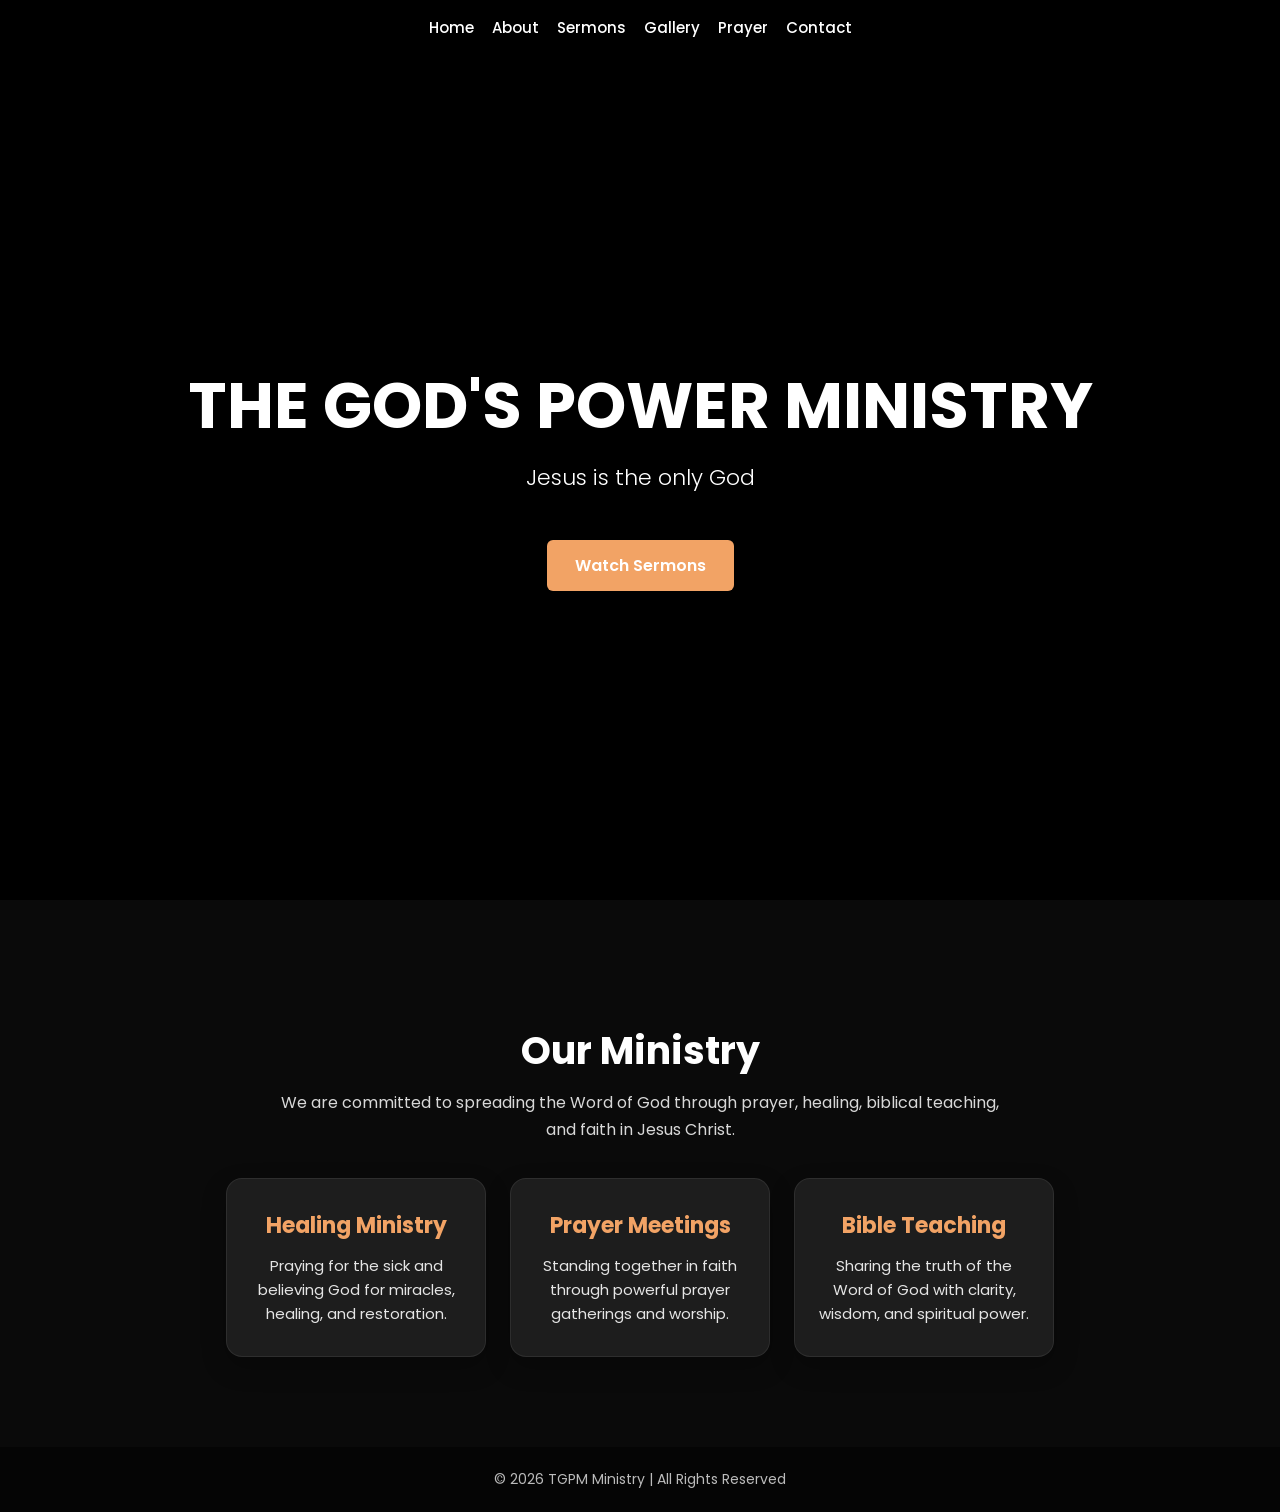
==== index.html @ 10795737 "Add files via upload" ====
<!DOCTYPE html>
<html lang="en">
<head>
  <meta charset="UTF-8" />
  <meta name="viewport" content="width=device-width, initial-scale=1.0" />
  <title>TGPM Ministry</title>

  <link href="https://fonts.googleapis.com/css2?family=Poppins:wght@300;600;700&display=swap" rel="stylesheet">

  <style>
    * {
      box-sizing: border-box;
    }

    html, body {
      margin: 0;
      padding: 0;
      font-family: 'Poppins', sans-serif;
      background: black;
      color: white;
      overflow-x: hidden;
    }

    body {
      position: relative;
    }

    header {
      position: fixed;
      top: 0;
      left: 0;
      width: 100%;
      z-index: 1000;
      background: rgba(0, 0, 0, 0.45);
      backdrop-filter: blur(8px);
      padding: 16px 10px;
    }

    nav {
      display: flex;
      justify-content: center;
      align-items: center;
      flex-wrap: wrap;
      gap: 18px;
    }

    nav a {
      color: white;
      text-decoration: none;
      font-size: 15px;
      font-weight: 500;
      transition: 0.3s;
    }

    nav a:hover {
      color: #F2A365;
    }

    .hero {
      position: relative;
      min-height: 100vh;
      display: flex;
      justify-content: center;
      align-items: center;
      text-align: center;
      overflow: hidden;
      padding: 100px 20px 40px;
    }

    #bg-video {
      position: absolute;
      top: 0;
      left: 0;
      width: 100%;
      height: 100%;
      object-fit: cover;
      z-index: 1;
    }

    .overlay {
      position: absolute;
      inset: 0;
      background: linear-gradient(to bottom, rgba(0,0,0,0.35), rgba(0,0,0,0.80));
      z-index: 2;
    }

    .hero-text {
      position: relative;
      z-index: 3;
      max-width: 950px;
      animation: fadeUp 1.3s ease;
    }

    .hero-text h1 {
      margin: 0;
      font-size: 64px;
      line-height: 1.15;
      font-weight: 700;
      text-shadow: 0 4px 18px rgba(0,0,0,0.5);
    }

    .hero-text p {
      margin-top: 18px;
      font-size: 22px;
      font-weight: 300;
      text-shadow: 0 4px 18px rgba(0,0,0,0.5);
    }

    .btn {
      display: inline-block;
      margin-top: 24px;
      padding: 13px 28px;
      background: #F2A365;
      color: white;
      text-decoration: none;
      border-radius: 6px;
      font-weight: 600;
      transition: 0.3s;
      box-shadow: 0 8px 20px rgba(0,0,0,0.3);
    }

    .btn:hover {
      transform: translateY(-3px);
      background: #e79047;
    }

    .section {
      position: relative;
      z-index: 5;
      padding: 90px 20px;
      background: #0a0a0a;
      text-align: center;
    }

    .section h2 {
      font-size: 38px;
      margin-bottom: 10px;
    }

    .section p {
      color: #d8d8d8;
      max-width: 750px;
      margin: 0 auto 35px;
      line-height: 1.7;
    }

    .cards {
      display: flex;
      flex-wrap: wrap;
      justify-content: center;
      gap: 24px;
      margin-top: 25px;
    }

    .card {
      width: 260px;
      background: rgba(255,255,255,0.08);
      border: 1px solid rgba(255,255,255,0.08);
      border-radius: 16px;
      padding: 30px 20px;
      transition: 0.35s;
      box-shadow: 0 10px 24px rgba(0,0,0,0.25);
    }

    .card:hover {
      transform: translateY(-10px) scale(1.03);
      background: rgba(255,255,255,0.12);
    }

    .card h3 {
      margin-top: 0;
      margin-bottom: 12px;
      color: #F2A365;
      font-size: 22px;
    }

    .card p {
      margin: 0;
      color: #e5e5e5;
      font-size: 15px;
      line-height: 1.6;
    }

    footer {
      position: relative;
      z-index: 5;
      background: #050505;
      color: #bbb;
      text-align: center;
      padding: 22px 15px;
      font-size: 14px;
    }

    @keyframes fadeUp {
      from {
        opacity: 0;
        transform: translateY(35px);
      }
      to {
        opacity: 1;
        transform: translateY(0);
      }
    }

    @media (max-width: 768px) {
      .hero-text h1 {
        font-size: 34px;
      }

      .hero-text p {
        font-size: 17px;
      }

      nav {
        gap: 12px;
      }

      nav a {
        font-size: 14px;
      }

      .section h2 {
        font-size: 30px;
      }
    }
  </style>
</head>
<body>

  <header>
    <nav>
      <a href="index.html">Home</a>
      <a href="about.html">About</a>
      <a href="sermons.html">Sermons</a>
      <a href="gallery.html">Gallery</a>
      <a href="prayer.html">Prayer</a>
      <a href="contact.html">Contact</a>
    </nav>
  </header>

  <section class="hero">
    <video id="bg-video" autoplay muted loop playsinline preload="auto">
      <source src="videos/home.mp4" type="video/mp4">
    </video>

    <div class="overlay"></div>

    <div class="hero-text">
      <h1>THE GOD'S POWER MINISTRY</h1>
      <p>Jesus is the only God</p>
      <a href="sermons.html" class="btn">Watch Sermons</a>
    </div>
  </section>

  <section class="section">
    <h2>Our Ministry</h2>
    <p>
      We are committed to spreading the Word of God through prayer, healing,
      biblical teaching, and faith in Jesus Christ.
    </p>

    <div class="cards">
      <div class="card">
        <h3>Healing Ministry</h3>
        <p>Praying for the sick and believing God for miracles, healing, and restoration.</p>
      </div>

      <div class="card">
        <h3>Prayer Meetings</h3>
        <p>Standing together in faith through powerful prayer gatherings and worship.</p>
      </div>

      <div class="card">
        <h3>Bible Teaching</h3>
        <p>Sharing the truth of the Word of God with clarity, wisdom, and spiritual power.</p>
      </div>
    </div>
  </section>

  <footer>
    © 2026 TGPM Ministry | All Rights Reserved
  </footer>

</body>
</html>
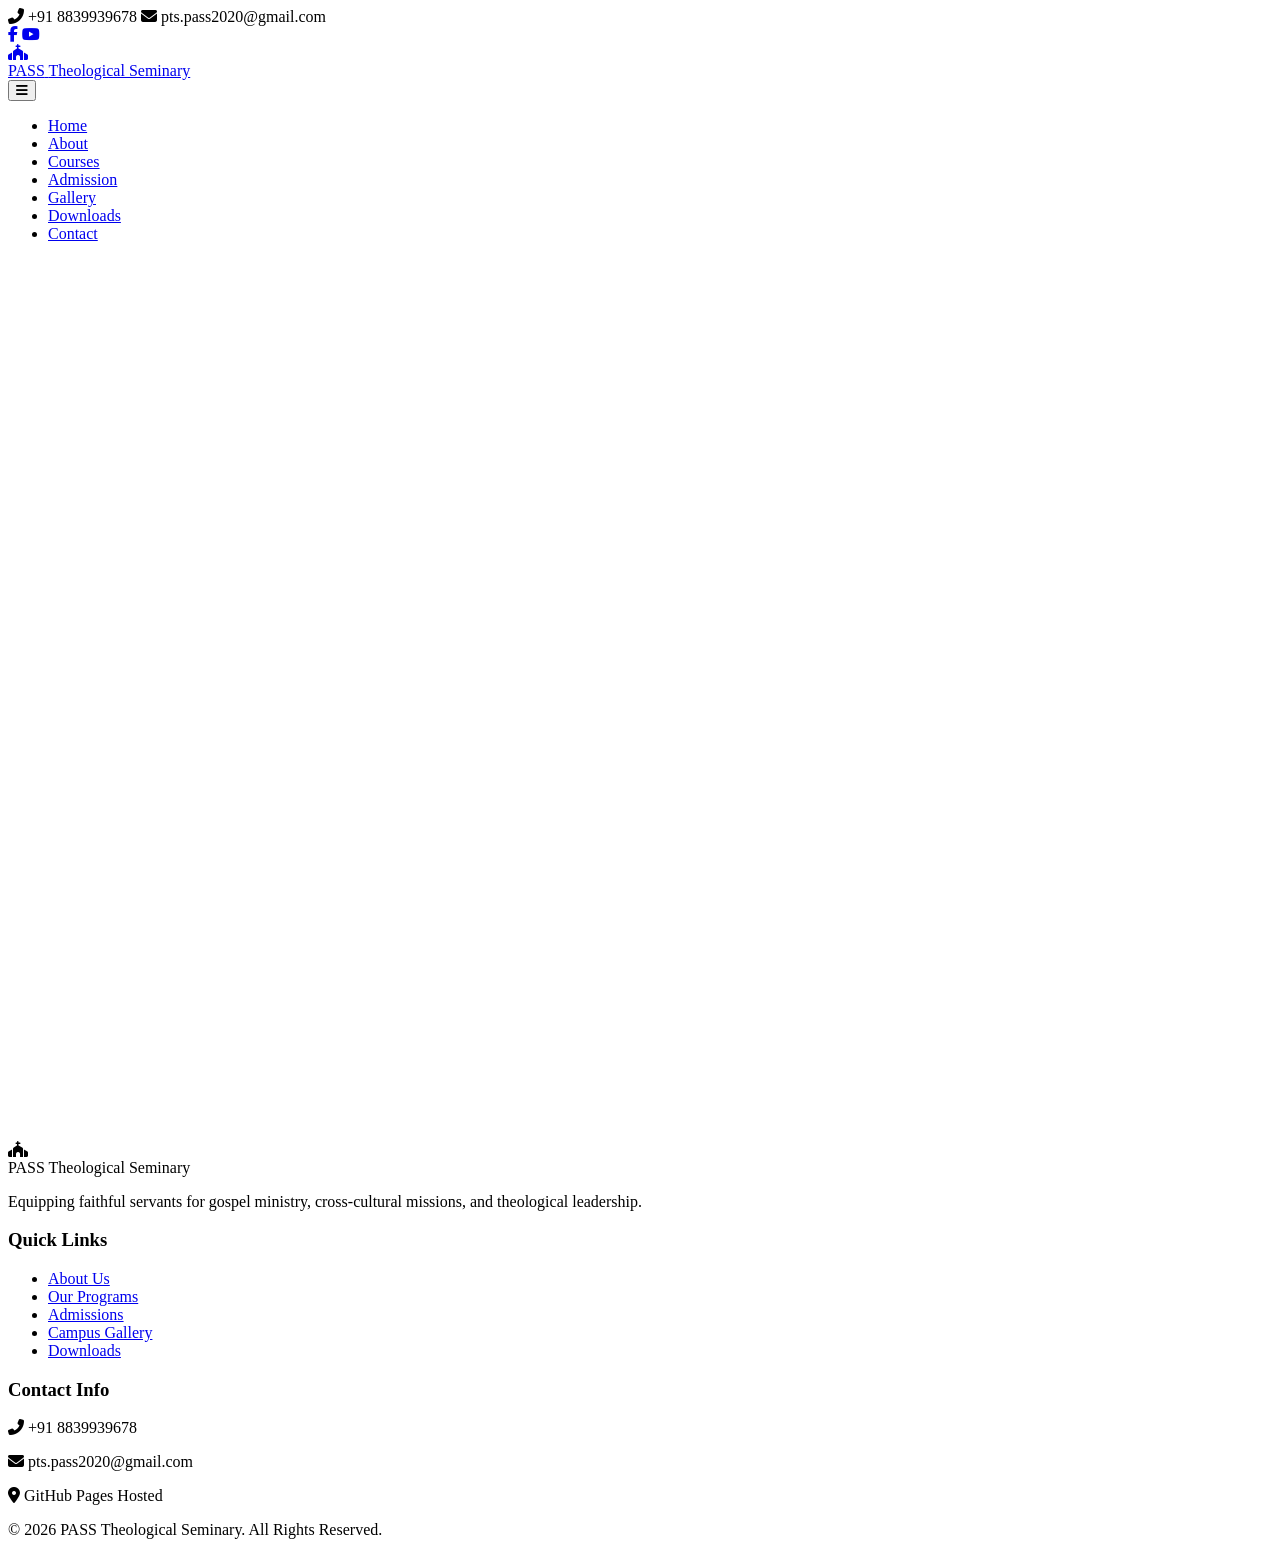
==== commit a39275cb: "Update index.html" ====
--- a/index.html
+++ b/index.html
@@ -1,285 +1,177 @@
 <!DOCTYPE html>
 <html lang="en">
 <head>
-  <meta charset="UTF-8" />
-  <meta name="viewport" content="width=device-width, initial-scale=1.0" />
-  <title>TGPM Ministry</title>
-
-  <link href="https://fonts.googleapis.com/css2?family=Poppins:wght@300;600;700&display=swap" rel="stylesheet">
-
-  <style>
-    * {
-      box-sizing: border-box;
-    }
-
-    html, body {
-      margin: 0;
-      padding: 0;
-      font-family: 'Poppins', sans-serif;
-      background: black;
-      color: white;
-      overflow-x: hidden;
-    }
-
-    body {
-      position: relative;
-    }
-
-    header {
-      position: fixed;
-      top: 0;
-      left: 0;
-      width: 100%;
-      z-index: 1000;
-      background: rgba(0, 0, 0, 0.45);
-      backdrop-filter: blur(8px);
-      padding: 16px 10px;
-    }
-
-    nav {
-      display: flex;
-      justify-content: center;
-      align-items: center;
-      flex-wrap: wrap;
-      gap: 18px;
-    }
-
-    nav a {
-      color: white;
-      text-decoration: none;
-      font-size: 15px;
-      font-weight: 500;
-      transition: 0.3s;
-    }
-
-    nav a:hover {
-      color: #F2A365;
-    }
-
-    .hero {
-      position: relative;
-      min-height: 100vh;
-      display: flex;
-      justify-content: center;
-      align-items: center;
-      text-align: center;
-      overflow: hidden;
-      padding: 100px 20px 40px;
-    }
-
-    #bg-video {
-      position: absolute;
-      top: 0;
-      left: 0;
-      width: 100%;
-      height: 100%;
-      object-fit: cover;
-      z-index: 1;
-    }
-
-    .overlay {
-      position: absolute;
-      inset: 0;
-      background: linear-gradient(to bottom, rgba(0,0,0,0.35), rgba(0,0,0,0.80));
-      z-index: 2;
-    }
-
-    .hero-text {
-      position: relative;
-      z-index: 3;
-      max-width: 950px;
-      animation: fadeUp 1.3s ease;
-    }
-
-    .hero-text h1 {
-      margin: 0;
-      font-size: 64px;
-      line-height: 1.15;
-      font-weight: 700;
-      text-shadow: 0 4px 18px rgba(0,0,0,0.5);
-    }
-
-    .hero-text p {
-      margin-top: 18px;
-      font-size: 22px;
-      font-weight: 300;
-      text-shadow: 0 4px 18px rgba(0,0,0,0.5);
-    }
-
-    .btn {
-      display: inline-block;
-      margin-top: 24px;
-      padding: 13px 28px;
-      background: #F2A365;
-      color: white;
-      text-decoration: none;
-      border-radius: 6px;
-      font-weight: 600;
-      transition: 0.3s;
-      box-shadow: 0 8px 20px rgba(0,0,0,0.3);
-    }
-
-    .btn:hover {
-      transform: translateY(-3px);
-      background: #e79047;
-    }
-
-    .section {
-      position: relative;
-      z-index: 5;
-      padding: 90px 20px;
-      background: #0a0a0a;
-      text-align: center;
-    }
-
-    .section h2 {
-      font-size: 38px;
-      margin-bottom: 10px;
-    }
-
-    .section p {
-      color: #d8d8d8;
-      max-width: 750px;
-      margin: 0 auto 35px;
-      line-height: 1.7;
-    }
-
-    .cards {
-      display: flex;
-      flex-wrap: wrap;
-      justify-content: center;
-      gap: 24px;
-      margin-top: 25px;
-    }
-
-    .card {
-      width: 260px;
-      background: rgba(255,255,255,0.08);
-      border: 1px solid rgba(255,255,255,0.08);
-      border-radius: 16px;
-      padding: 30px 20px;
-      transition: 0.35s;
-      box-shadow: 0 10px 24px rgba(0,0,0,0.25);
-    }
-
-    .card:hover {
-      transform: translateY(-10px) scale(1.03);
-      background: rgba(255,255,255,0.12);
-    }
-
-    .card h3 {
-      margin-top: 0;
-      margin-bottom: 12px;
-      color: #F2A365;
-      font-size: 22px;
-    }
-
-    .card p {
-      margin: 0;
-      color: #e5e5e5;
-      font-size: 15px;
-      line-height: 1.6;
-    }
-
-    footer {
-      position: relative;
-      z-index: 5;
-      background: #050505;
-      color: #bbb;
-      text-align: center;
-      padding: 22px 15px;
-      font-size: 14px;
-    }
-
-    @keyframes fadeUp {
-      from {
-        opacity: 0;
-        transform: translateY(35px);
-      }
-      to {
-        opacity: 1;
-        transform: translateY(0);
-      }
-    }
-
-    @media (max-width: 768px) {
-      .hero-text h1 {
-        font-size: 34px;
-      }
-
-      .hero-text p {
-        font-size: 17px;
-      }
-
-      nav {
-        gap: 12px;
-      }
-
-      nav a {
-        font-size: 14px;
-      }
-
-      .section h2 {
-        font-size: 30px;
-      }
-    }
-  </style>
+    <meta charset="UTF-8">
+    <meta name="viewport" content="width=device-width, initial-scale=1.0">
+    <title>Home | PASS Theological Seminary</title>
+    <!-- Google Fonts -->
+    <link rel="preconnect" href="https://fonts.googleapis.com">
+    <link rel="preconnect" href="https://fonts.gstatic.com" crossorigin>
+    <link href="https://fonts.googleapis.com/css2?family=Inter:wght@300;400;500;600;700&family=Playfair+Display:ital,wght@0,600;0,700;1,400&display=swap" rel="stylesheet">
+    <!-- Font Awesome Icons -->
+    <link rel="stylesheet" href="https://cdnjs.cloudflare.com/ajax/libs/font-awesome/6.4.0/css/all.min.css">
+    <!-- AOS Animation Library -->
+    <link href="https://unpkg.com/aos@2.3.1/dist/aos.css" rel="stylesheet">
+    <!-- Custom CSS -->
+    <link rel="stylesheet" href="css/style.css">
 </head>
 <body>
 
-  <header>
-    <nav>
-      <a href="index.html">Home</a>
-      <a href="about.html">About</a>
-      <a href="sermons.html">Sermons</a>
-      <a href="gallery.html">Gallery</a>
-      <a href="prayer.html">Prayer</a>
-      <a href="contact.html">Contact</a>
-    </nav>
-  </header>
+    <!-- Top Bar Info -->
+    <div class="top-bar">
+        <div class="container top-bar-content">
+            <div class="top-info">
+                <span><i class="fas fa-phone-alt"></i> +91 8839939678</span>
+                <span><i class="fas fa-envelope"></i> pts.pass2020@gmail.com</span>
+            </div>
+            <div class="top-socials">
+                <a href="#" aria-label="Facebook"><i class="fab fa-facebook-f"></i></a>
+                <a href="#" aria-label="YouTube"><i class="fab fa-youtube"></i></a>
+            </div>
+        </div>
+    </div>
 
-  <section class="hero">
-    <video id="bg-video" autoplay muted loop playsinline preload="auto">
-      <source src="videos/home.mp4" type="video/mp4">
-    </video>
+    <!-- Navigation Header -->
+    <header class="main-header">
+        <div class="container nav-container">
+            <a href="index.html" class="logo-area">
+                <!-- Replace with actual logo image path when ready -->
+                <div class="logo-placeholder"><i class="fas fa-church"></i></div>
+                <div class="logo-text">
+                    <span class="brand-title">PASS</span>
+                    <span class="brand-subtitle">Theological Seminary</span>
+                </div>
+            </a>
+            
+            <button class="menu-toggle" aria-label="Toggle navigation">
+                <i class="fas fa-bars"></i>
+            </button>
 
-    <div class="overlay"></div>
+            <nav class="nav-menu">
+                <ul>
+                    <li><a href="index.html" class="active">Home</a></li>
+                    <li><a href="about.html">About</a></li>
+                    <li><a href="courses.html">Courses</a></li>
+                    <li><a href="admission.html">Admission</a></li>
+                    <li><a href="gallery.html">Gallery</a></li>
+                    <li><a href="downloads.html">Downloads</a></li>
+                    <li><a href="contact.html">Contact</a></li>
+                </ul>
+            </nav>
+        </div>
+    </header>
 
-    <div class="hero-text">
-      <h1>THE GOD'S POWER MINISTRY</h1>
-      <p>Jesus is the only God</p>
-      <a href="sermons.html" class="btn">Watch Sermons</a>
-    </div>
-  </section>
+    <!-- Hero Section -->
+    <section class="hero-section">
+        <div class="hero-overlay"></div>
+        <div class="container hero-content" data-aos="fade-up" data-aos-duration="1000">
+            <span class="hero-tagline">Equipping Leaders for Kingdom Ministry</span>
+            <h1>Developing Theological Depth & Spiritual Maturity</h1>
+            <p>Join a community dedicated to biblical truth, academic excellence, and practical ministry preparation.</p>
+            <div class="hero-buttons">
+                <a href="admission.html" class="btn btn-primary">Apply Now</a>
+                <a href="courses.html" class="btn btn-secondary">Explore Programs</a>
+            </div>
+        </div>
+    </section>
 
-  <section class="section">
-    <h2>Our Ministry</h2>
-    <p>
-      We are committed to spreading the Word of God through prayer, healing,
-      biblical teaching, and faith in Jesus Christ.
-    </p>
+    <!-- Welcome / Brief About Section -->
+    <section class="welcome-section section-padding">
+        <div class="container grid-2">
+            <div class="welcome-text" data-aos="fade-right">
+                <span class="section-subtitle">Welcome to PTS</span>
+                <h2>Forming Reforming Minds & Hearts</h2>
+                <p>PASS Theological Seminary stands as a beacon of faithful biblical education. We are committed to fostering an environment where rigorous academic study meets vibrant spiritual formation, preparing you to serve the church and transform the world.</p>
+                <p>Whether you feel called to pastoral ministry, missions, Christian education, or deeper theological understanding, our programs are designed to anchor your faith firmly in God's Word.</p>
+                <a href="about.html" class="btn-text">Discover Our Vision & Mission <i class="fas fa-arrow-right"></i></a>
+            </div>
+            <div class="welcome-image" data-aos="fade-left">
+                <!-- A placeholder frame that will elegantly contain a campus or library image -->
+                <div class="image-frame">
+                    <div class="frame-accent"></div>
+                    <img src="https://images.unsplash.com/photo-1541339907198-e08756dedf3f?auto=format&fit=crop&w=800&q=80" alt="Seminary Campus Life" class="responsive-img">
+                </div>
+            </div>
+        </div>
+    </section>
 
-    <div class="cards">
-      <div class="card">
-        <h3>Healing Ministry</h3>
-        <p>Praying for the sick and believing God for miracles, healing, and restoration.</p>
-      </div>
+    <!-- Pillars / Features Section -->
+    <section class="pillars-section section-padding bg-light">
+        <div class="container">
+            <div class="section-header text-center" data-aos="fade-up">
+                <h2>Why Choose PASS?</h2>
+                <p>Our foundational pillars ensure a holistic and impactful educational journey.</p>
+            </div>
+            <div class="grid-3 mapping-pillars">
+                <div class="pillar-card" data-aos="fade-up" data-aos-delay="100">
+                    <div class="pillar-icon"><i class="fas fa-book-open"></i></div>
+                    <h3>Sound Doctrine</h3>
+                    <p>Uncompromising commitment to the authority of Scripture and historical Christian orthodoxy.</p>
+                </div>
+                <div class="pillar-card" data-aos="fade-up" data-aos-delay="200">
+                    <div class="pillar-icon"><i class="fas fa-graduation-cap"></i></div>
+                    <h3>Academic Excellence</h3>
+                    <p>Rigorous curriculum taught by experienced faculty members dedicated to your growth.</p>
+                </div>
+                <div class="pillar-card" data-aos="fade-up" data-aos-delay="300">
+                    <div class="pillar-icon"><i class="fas fa-pray"></i></div>
+                    <h3>Spiritual Formation</h3>
+                    <p>A vibrant, supportive community focused on prayer, mentorship, and character development.</p>
+                </div>
+            </div>
+        </div>
+    </section>
 
-      <div class="card">
-        <h3>Prayer Meetings</h3>
-        <p>Standing together in faith through powerful prayer gatherings and worship.</p>
-      </div>
+    <!-- Quick Links / Action Sections -->
+    <section class="cta-banner section-padding">
+        <div class="container text-center" data-aos="zoom-in">
+            <h2>Ready to Take the Next Step?</h2>
+            <p>Admissions for the upcoming academic year are currently open. Download our information package and prospectus today.</p>
+            <div class="cta-buttons">
+                <a href="admission.html" class="btn btn-light"><i class="fas fa-file-download"></i> Admissions Details</a>
+                <a href="contact.html" class="btn btn-outline-light">Talk to an Advisor</a>
+            </div>
+        </div>
+    </section>
 
-      <div class="card">
-        <h3>Bible Teaching</h3>
-        <p>Sharing the truth of the Word of God with clarity, wisdom, and spiritual power.</p>
-      </div>
-    </div>
-  </section>
+    <!-- Footer -->
+    <footer class="main-footer">
+        <div class="container footer-grid">
+            <div class="footer-info">
+                <div class="logo-area light">
+                    <div class="logo-placeholder"><i class="fas fa-church"></i></div>
+                    <div class="logo-text">
+                        <span class="brand-title">PASS</span>
+                        <span class="brand-subtitle">Theological Seminary</span>
+                    </div>
+                </div>
+                <p>Equipping faithful servants for gospel ministry, cross-cultural missions, and theological leadership.</p>
+            </div>
+            <div class="footer-links">
+                <h3>Quick Links</h3>
+                <ul>
+                    <li><a href="about.html">About Us</a></li>
+                    <li><a href="courses.html">Our Programs</a></li>
+                    <li><a href="admission.html">Admissions</a></li>
+                    <li><a href="gallery.html">Campus Gallery</a></li>
+                    <li><a href="downloads.html">Downloads</a></li>
+                </ul>
+            </div>
+            <div class="footer-contact">
+                <h3>Contact Info</h3>
+                <p><i class="fas fa-phone-alt"></i> +91 8839939678</p>
+                <p><i class="fas fa-envelope"></i> pts.pass2020@gmail.com</p>
+                <p><i class="fas fa-map-marker-alt"></i> GitHub Pages Hosted</p>
+            </div>
+        </div>
+        <div class="footer-bottom text-center">
+            <p>&copy; 2026 PASS Theological Seminary. All Rights Reserved.</p>
+        </div>
+    </footer>
 
-  <footer>
-    © 2026 TGPM Ministry | All Rights Reserved
-  </footer>
-
+    <!-- AOS Scroll Animation Script -->
+    <script src="https://unpkg.com/aos@2.3.1/dist/aos.js"></script>
+    <!-- Custom JavaScript -->
+    <script src="js/script.js"></script>
 </body>
-</html>+</html>
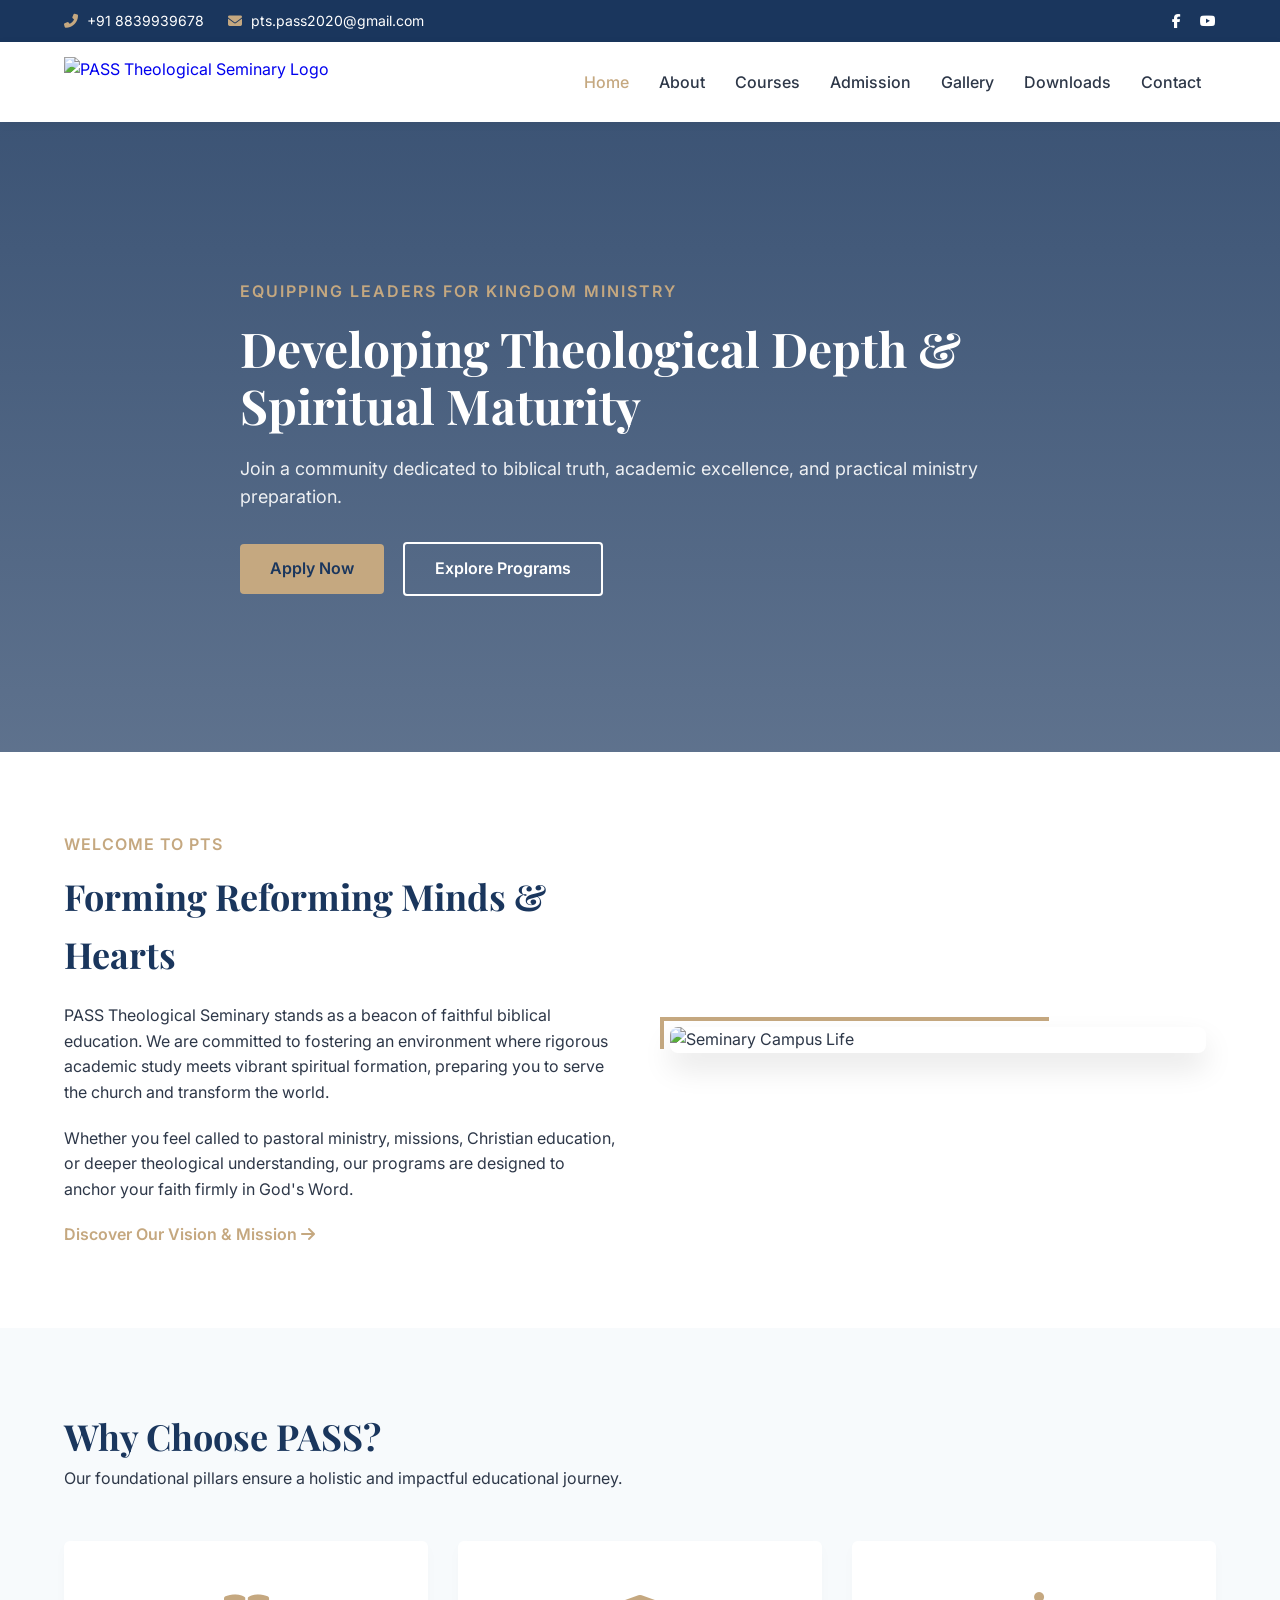
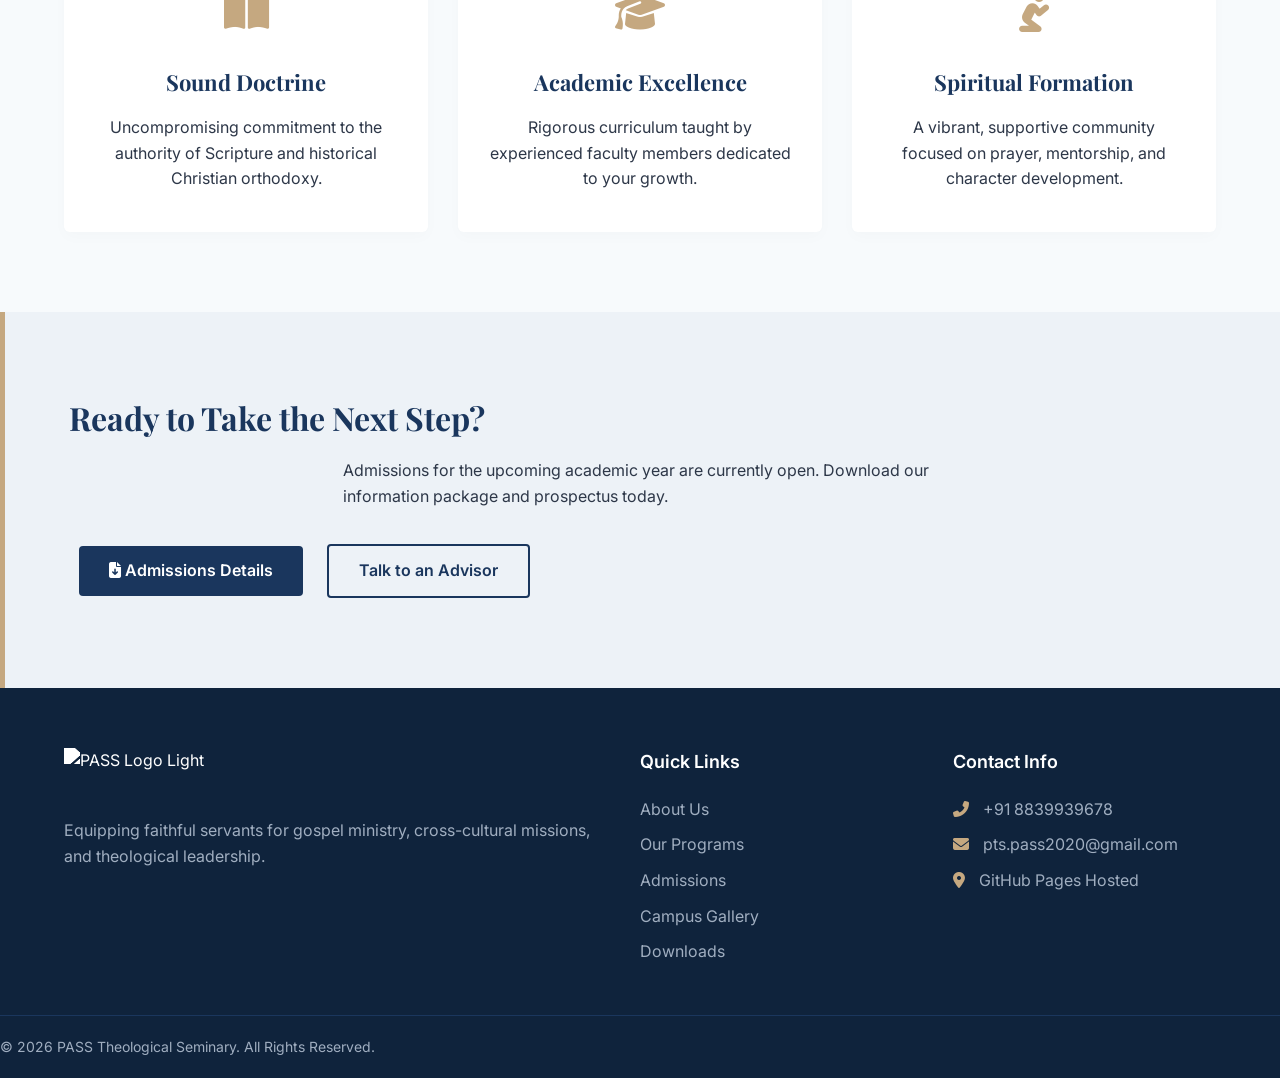
==== commit 42844c0c: "Update index.html" ====
--- a/index.html
+++ b/index.html
@@ -14,6 +14,13 @@
     <link href="https://unpkg.com/aos@2.3.1/dist/aos.css" rel="stylesheet">
     <!-- Custom CSS -->
     <link rel="stylesheet" href="css/style.css">
+    <style>
+        .logo-img {
+            height: 50px;
+            width: auto;
+            display: block;
+        }
+    </style>
 </head>
 <body>
 
@@ -35,12 +42,8 @@
     <header class="main-header">
         <div class="container nav-container">
             <a href="index.html" class="logo-area">
-                <!-- Replace with actual logo image path when ready -->
-                <div class="logo-placeholder"><i class="fas fa-church"></i></div>
-                <div class="logo-text">
-                    <span class="brand-title">PASS</span>
-                    <span class="brand-subtitle">Theological Seminary</span>
-                </div>
+                <!-- Using your uploaded logo -->
+                <img src="images/logo.png" alt="PASS Theological Seminary Logo" class="logo-img">
             </a>
             
             <button class="menu-toggle" aria-label="Toggle navigation">
@@ -86,7 +89,6 @@
                 <a href="about.html" class="btn-text">Discover Our Vision & Mission <i class="fas fa-arrow-right"></i></a>
             </div>
             <div class="welcome-image" data-aos="fade-left">
-                <!-- A placeholder frame that will elegantly contain a campus or library image -->
                 <div class="image-frame">
                     <div class="frame-accent"></div>
                     <img src="https://images.unsplash.com/photo-1541339907198-e08756dedf3f?auto=format&fit=crop&w=800&q=80" alt="Seminary Campus Life" class="responsive-img">
@@ -139,13 +141,10 @@
         <div class="container footer-grid">
             <div class="footer-info">
                 <div class="logo-area light">
-                    <div class="logo-placeholder"><i class="fas fa-church"></i></div>
-                    <div class="logo-text">
-                        <span class="brand-title">PASS</span>
-                        <span class="brand-subtitle">Theological Seminary</span>
-                    </div>
+                    <!-- Integrated inverted logo for dark background footer -->
+                    <img src="images/logo.png" alt="PASS Logo Light" class="logo-img" style="filter: brightness(0) invert(1);">
                 </div>
-                <p>Equipping faithful servants for gospel ministry, cross-cultural missions, and theological leadership.</p>
+                <p style="margin-top: 20px;">Equipping faithful servants for gospel ministry, cross-cultural missions, and theological leadership.</p>
             </div>
             <div class="footer-links">
                 <h3>Quick Links</h3>
@@ -171,6 +170,11 @@
 
     <!-- AOS Scroll Animation Script -->
     <script src="https://unpkg.com/aos@2.3.1/dist/aos.js"></script>
+    <script>
+        AOS.init({
+            once: true
+        });
+    </script>
     <!-- Custom JavaScript -->
     <script src="js/script.js"></script>
 </body>
--- a/css/style.css
+++ b/css/style.css
@@ -0,0 +1,491 @@
+/* ==========================================================================
+   1. VARIABLES & BASE STYLES
+   ========================================================================== */
+:root {
+    --primary-color: #1a365d;    /* Deep Navy */
+    --secondary-color: #c5a880;  /* Muted Gold */
+    --text-color: #2d3748;       /* Dark Gray */
+    --light-bg: #f7fafc;         /* Light Off-White */
+    --white: #ffffff;
+    --transition: all 0.3s ease;
+}
+
+* {
+    margin: 0;
+    padding: 0;
+    box-sizing: border-box;
+}
+
+body {
+    font-family: 'Inter', sans-serif;
+    color: var(--text-color);
+    line-height: 1.6;
+    background-color: var(--white);
+    overflow-x: hidden;
+}
+
+h1, h2, h3, .brand-title {
+    font-family: 'Playfair Display', serif;
+    color: var(--primary-color);
+}
+
+.container {
+    width: 90%;
+    max-width: 1200px;
+    margin: 0 auto;
+}
+
+.section-padding {
+    padding: 80px 0;
+}
+
+.bg-light {
+    background-color: var(--light-bg);
+}
+
+.text-center {
+    text-center: center;
+}
+
+/* ==========================================================================
+   2. BUTTONS & UTILITIES
+   ========================================================================== */
+.btn {
+    display: inline-block;
+    padding: 12px 30px;
+    border-radius: 4px;
+    text-decoration: none;
+    font-weight: 600;
+    transition: var(--transition);
+    cursor: pointer;
+}
+
+.btn-primary {
+    background-color: var(--secondary-color);
+    color: var(--primary-color);
+}
+
+.btn-primary:hover {
+    background-color: var(--primary-color);
+    color: var(--white);
+}
+
+.btn-secondary {
+    background-color: transparent;
+    color: var(--white);
+    border: 2px solid var(--white);
+}
+
+.btn-secondary:hover {
+    background-color: var(--white);
+    color: var(--primary-color);
+}
+
+.btn-light {
+    background-color: var(--primary-color);
+    color: var(--white);
+}
+
+.btn-outline-light {
+    border: 2px solid var(--primary-color);
+    color: var(--primary-color);
+}
+
+.btn-text {
+    color: var(--secondary-color);
+    text-decoration: none;
+    font-weight: 600;
+    transition: var(--transition);
+}
+
+.btn-text:hover {
+    color: var(--primary-color);
+}
+
+.responsive-img {
+    width: 100%;
+    height: auto;
+    display: block;
+    border-radius: 8px;
+}
+
+/* Grid Layouts */
+.grid-2 {
+    display: grid;
+    grid-template-columns: repeat(auto-fit, minmax(450px, 1fr));
+    gap: 40px;
+    align-items: center;
+}
+
+.grid-3 {
+    display: grid;
+    grid-template-columns: repeat(auto-fit, minmax(300px, 1fr));
+    gap: 30px;
+}
+
+/* ==========================================================================
+   3. TOP BAR & NAVIGATION
+   ========================================================================== */
+.top-bar {
+    background-color: var(--primary-color);
+    color: var(--white);
+    padding: 10px 0;
+    font-size: 14px;
+}
+
+.top-bar-content {
+    display: flex;
+    justify-content: space-between;
+    align-items: center;
+}
+
+.top-info span {
+    margin-right: 20px;
+}
+
+.top-info i {
+    color: var(--secondary-color);
+    margin-right: 5px;
+}
+
+.top-socials a {
+    color: var(--white);
+    margin-left: 15px;
+    transition: var(--transition);
+}
+
+.top-socials a:hover {
+    color: var(--secondary-color);
+}
+
+/* Header */
+.main-header {
+    background: var(--white);
+    box-shadow: 0 2px 10px rgba(0,0,0,0.05);
+    position: sticky;
+    top: 0;
+    z-index: 1000;
+}
+
+.nav-container {
+    display: flex;
+    justify-content: space-between;
+    align-items: center;
+    padding: 15px 0;
+}
+
+.logo-area {
+    display: flex;
+    align-items: center;
+    text-decoration: none;
+}
+
+.logo-placeholder {
+    font-size: 28px;
+    color: var(--primary-color);
+    margin-right: 12px;
+}
+
+.logo-text {
+    display: flex;
+    flex-direction: column;
+}
+
+.brand-title {
+    font-size: 24px;
+    font-weight: 700;
+    line-height: 1;
+}
+
+.brand-subtitle {
+    font-size: 12px;
+    text-transform: uppercase;
+    letter-spacing: 1px;
+    color: #718096;
+}
+
+.menu-toggle {
+    display: none;
+    background: none;
+    border: none;
+    font-size: 24px;
+    color: var(--primary-color);
+    cursor: pointer;
+}
+
+.nav-menu ul {
+    display: flex;
+    list-style: none;
+}
+
+.nav-menu a {
+    text-decoration: none;
+    color: var(--text-color);
+    font-weight: 500;
+    padding: 10px 15px;
+    transition: var(--transition);
+}
+
+.nav-menu a:hover, .nav-menu a.active {
+    color: var(--secondary-color);
+}
+
+/* ==========================================================================
+   4. HERO & CONTENT SECTIONS
+   ========================================================================== */
+.hero-section {
+    position: relative;
+    background: url('https://images.unsplash.com/photo-1541339907198-e08756dedf3f?auto=format&fit=crop&w=1920&q=80') no-repeat center center/cover;
+    height: 70vh;
+    min-height: 500px;
+    display: flex;
+    align-items: center;
+    color: var(--white);
+}
+
+.hero-overlay {
+    position: absolute;
+    top: 0;
+    left: 0;
+    width: 100%;
+    height: 100%;
+    background: linear-gradient(rgba(26, 54, 93, 0.85), rgba(26, 54, 93, 0.7));
+}
+
+.hero-content {
+    position: relative;
+    z-index: 1;
+    max-width: 800px;
+}
+
+.hero-tagline {
+    color: var(--secondary-color);
+    text-transform: uppercase;
+    letter-spacing: 2px;
+    font-weight: 600;
+    display: block;
+    margin-bottom: 15px;
+}
+
+.hero-content h1 {
+    font-size: 48px;
+    color: var(--white);
+    margin-bottom: 20px;
+    line-height: 1.2;
+}
+
+.hero-content p {
+    font-size: 18px;
+    margin-bottom: 30px;
+    opacity: 0.9;
+}
+
+.hero-buttons .btn {
+    margin-right: 15px;
+}
+
+/* Welcome Section */
+.section-subtitle {
+    color: var(--secondary-color);
+    text-transform: uppercase;
+    font-weight: 600;
+    letter-spacing: 1px;
+}
+
+.welcome-text h2 {
+    font-size: 36px;
+    margin: 10px 0 20px;
+}
+
+.welcome-text p {
+    margin-bottom: 20px;
+}
+
+.image-frame {
+    position: relative;
+    padding: 10px;
+}
+
+.frame-accent {
+    position: absolute;
+    top: 0;
+    left: 0;
+    width: 70%;
+    height: 70%;
+    border-top: 4px solid var(--secondary-color);
+    border-left: 4px solid var(--secondary-color);
+    z-index: 0;
+}
+
+.welcome-image img {
+    position: relative;
+    z-index: 1;
+    box-shadow: 0 15px 30px rgba(0,0,0,0.1);
+}
+
+/* Pillars Section */
+.section-header {
+    margin-bottom: 50px;
+}
+
+.section-header h2 {
+    font-size: 36px;
+}
+
+.pillar-card {
+    background: var(--white);
+    padding: 40px 30px;
+    border-radius: 6px;
+    box-shadow: 0 5px 15px rgba(0,0,0,0.02);
+    text-align: center;
+    transition: var(--transition);
+}
+
+.pillar-card:hover {
+    transform: translateY(-5px);
+    box-shadow: 0 15px 30px rgba(0,0,0,0.08);
+}
+
+.pillar-icon {
+    font-size: 40px;
+    color: var(--secondary-color);
+    margin-bottom: 20px;
+}
+
+.pillar-card h3 {
+    margin-bottom: 15px;
+    font-size: 22px;
+}
+
+/* CTA Banner */
+.cta-banner {
+    background-color: #edf2f7;
+    border-left: 5px solid var(--secondary-color);
+}
+
+.cta-banner h2 {
+    font-size: 32px;
+    margin-bottom: 15px;
+}
+
+.cta-banner p {
+    margin-bottom: 25px;
+    max-width: 600px;
+    margin-left: auto;
+    margin-right: auto;
+}
+
+.cta-buttons .btn {
+    margin: 10px;
+}
+
+/* ==========================================================================
+   5. FOOTER
+   ========================================================================== */
+.main-footer {
+    background-color: #0f233c;
+    color: #a0aec0;
+    padding: 60px 0 20px;
+}
+
+.footer-grid {
+    display: grid;
+    grid-template-columns: 2fr 1fr 1fr;
+    gap: 50px;
+    margin-bottom: 40px;
+}
+
+.logo-area.light .brand-title {
+    color: var(--white);
+}
+
+.logo-area.light .logo-placeholder {
+    color: var(--secondary-color);
+}
+
+.footer-info p {
+    margin-top: 15px;
+}
+
+.footer-links h3, .footer-contact h3 {
+    color: var(--white);
+    font-size: 18px;
+    margin-bottom: 20px;
+    font-family: 'Inter', sans-serif;
+    font-weight: 600;
+}
+
+.footer-links ul {
+    list-style: none;
+}
+
+.footer-links li {
+    margin-bottom: 10px;
+}
+
+.footer-links a {
+    color: #a0aec0;
+    text-decoration: none;
+    transition: var(--transition);
+}
+
+.footer-links a:hover {
+    color: var(--secondary-color);
+    padding-left: 5px;
+}
+
+.footer-contact p {
+    margin-bottom: 10px;
+}
+
+.footer-contact i {
+    color: var(--secondary-color);
+    margin-right: 10px;
+}
+
+.footer-bottom {
+    border-top: 1px solid #1a365d;
+    padding-top: 20px;
+    font-size: 14px;
+}
+
+/* ==========================================================================
+   6. RESPONSIVE MEDIA QUERIES
+   ========================================================================== */
+@media (max-width: 768px) {
+    .top-bar {
+        display: none; /* Hide top bar on mobile for cleaner look */
+    }
+
+    .menu-toggle {
+        display: block;
+    }
+
+    .nav-menu {
+        display: none; /* Will be toggled by JS script later */
+        position: absolute;
+        top: 100%;
+        left: 0;
+        width: 100%;
+        background: var(--white);
+        box-shadow: 0 5px 10px rgba(0,0,0,0.1);
+    }
+
+    .nav-menu ul {
+        flex-direction: column;
+        padding: 20px;
+    }
+
+    .nav-menu li {
+        margin: 10px 0;
+    }
+
+    .hero-content h1 {
+        font-size: 32px;
+    }
+
+    .footer-grid {
+        grid-template-columns: 1fr;
+        gap: 30px;
+    }
+}
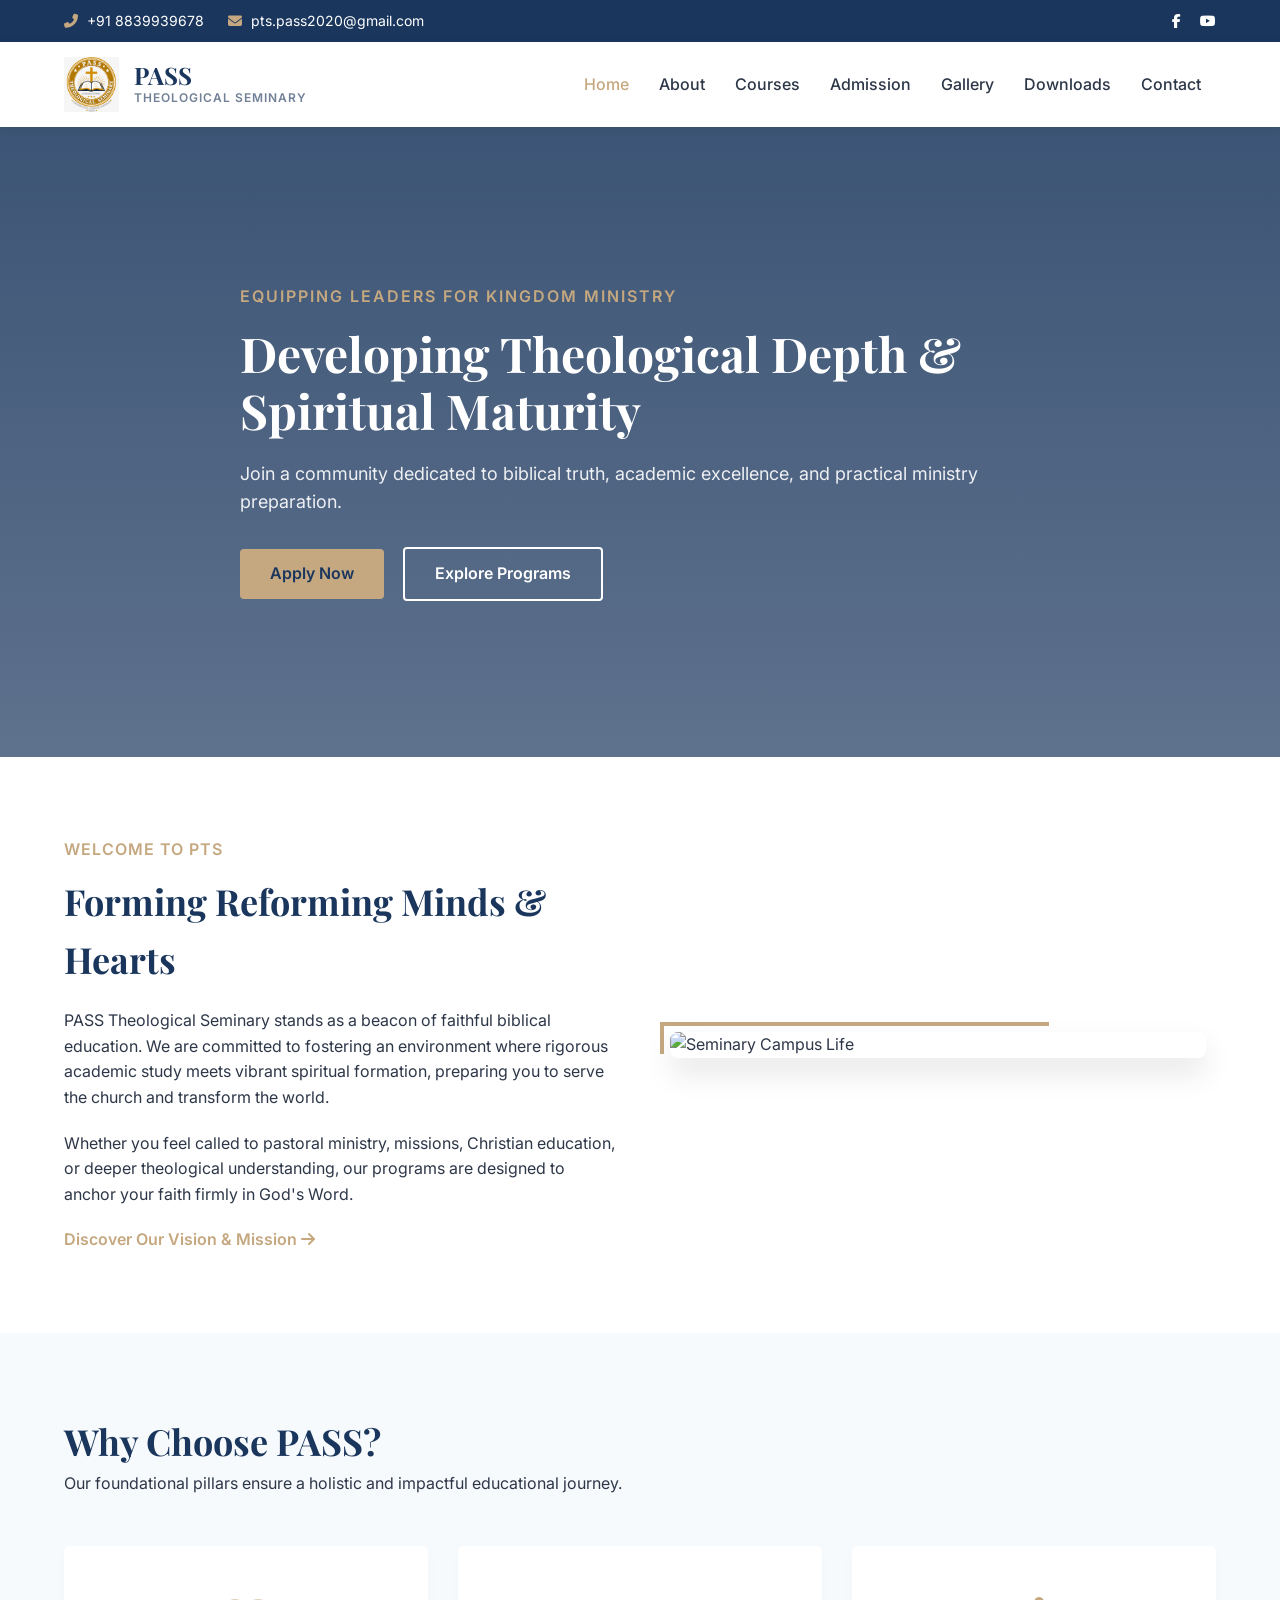
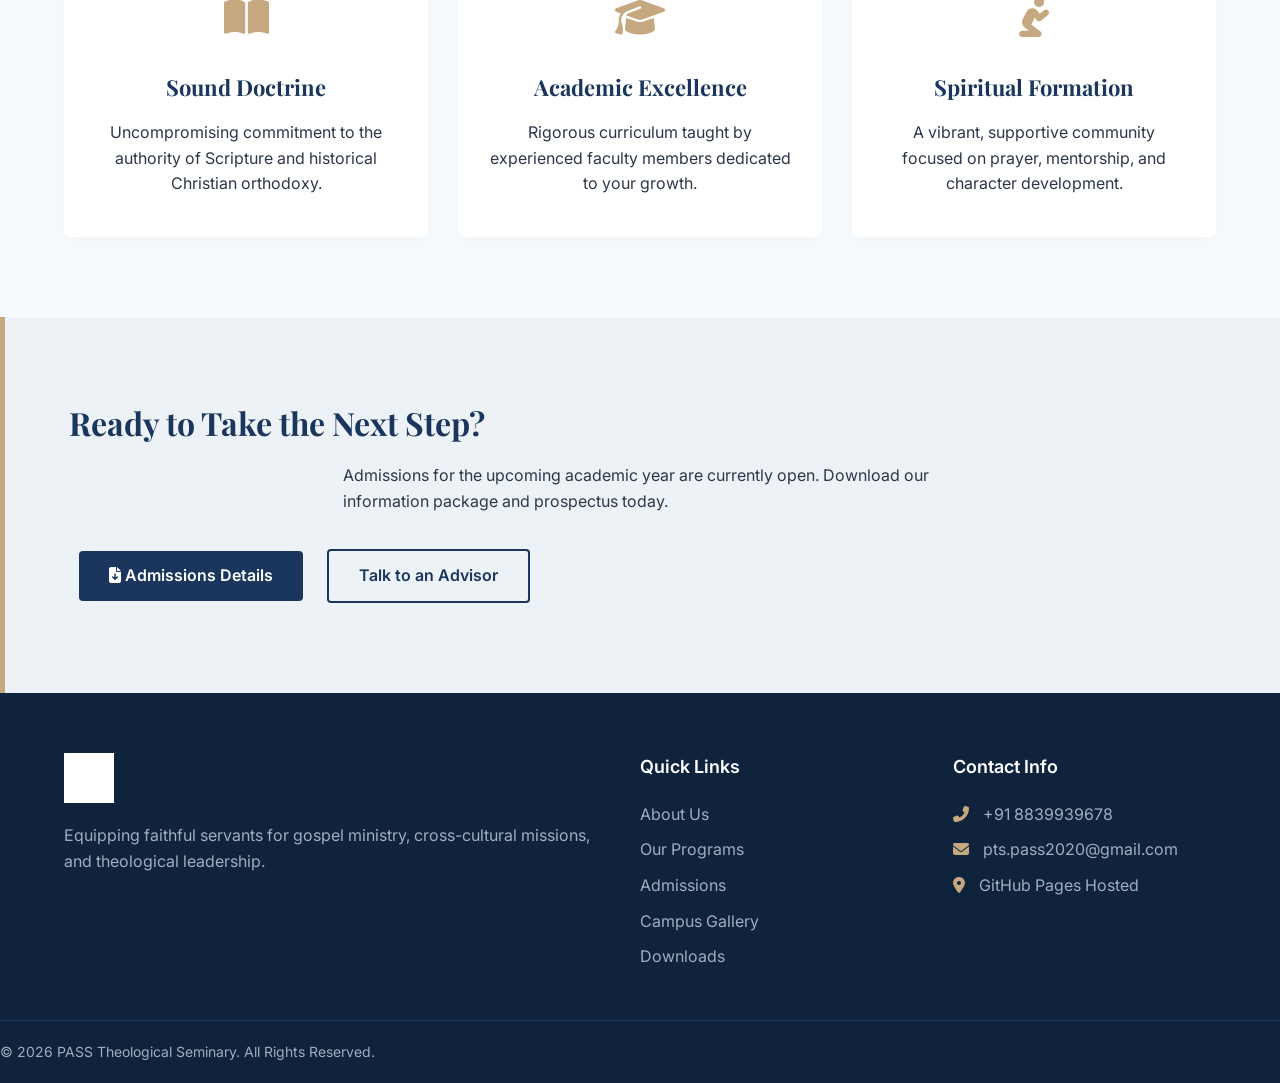
==== commit 9727220f: "Update index.html" ====
--- a/index.html
+++ b/index.html
@@ -39,11 +39,17 @@
     </div>
 
     <!-- Navigation Header -->
+    <!-- Navigation Header -->
     <header class="main-header">
         <div class="container nav-container">
-            <a href="index.html" class="logo-area">
-                <!-- Using your uploaded logo -->
-                <img src="images/logo.png" alt="PASS Theological Seminary Logo" class="logo-img">
+            <a href="index.html" class="logo-area" style="display: flex; align-items: center; gap: 15px; text-decoration: none;">
+                <!-- Logo Image -->
+                <img src="images/logo.png" alt="PASS Logo" class="logo-img" style="height: 55px; width: auto; display: block;">
+                <!-- Brand Text Side-by-Side -->
+                <div class="logo-text" style="display: flex; flex-direction: column;">
+                    <span class="brand-title" style="font-family: 'Playfair Display', serif; font-size: 24px; font-weight: 700; color: #1a365d; line-height: 1.1;">PASS</span>
+                    <span class="brand-subtitle" style="font-family: 'Inter', sans-serif; font-size: 12px; text-transform: uppercase; letter-spacing: 1px; color: #718096; font-weight: 600;">Theological Seminary</span>
+                </div>
             </a>
             
             <button class="menu-toggle" aria-label="Toggle navigation">
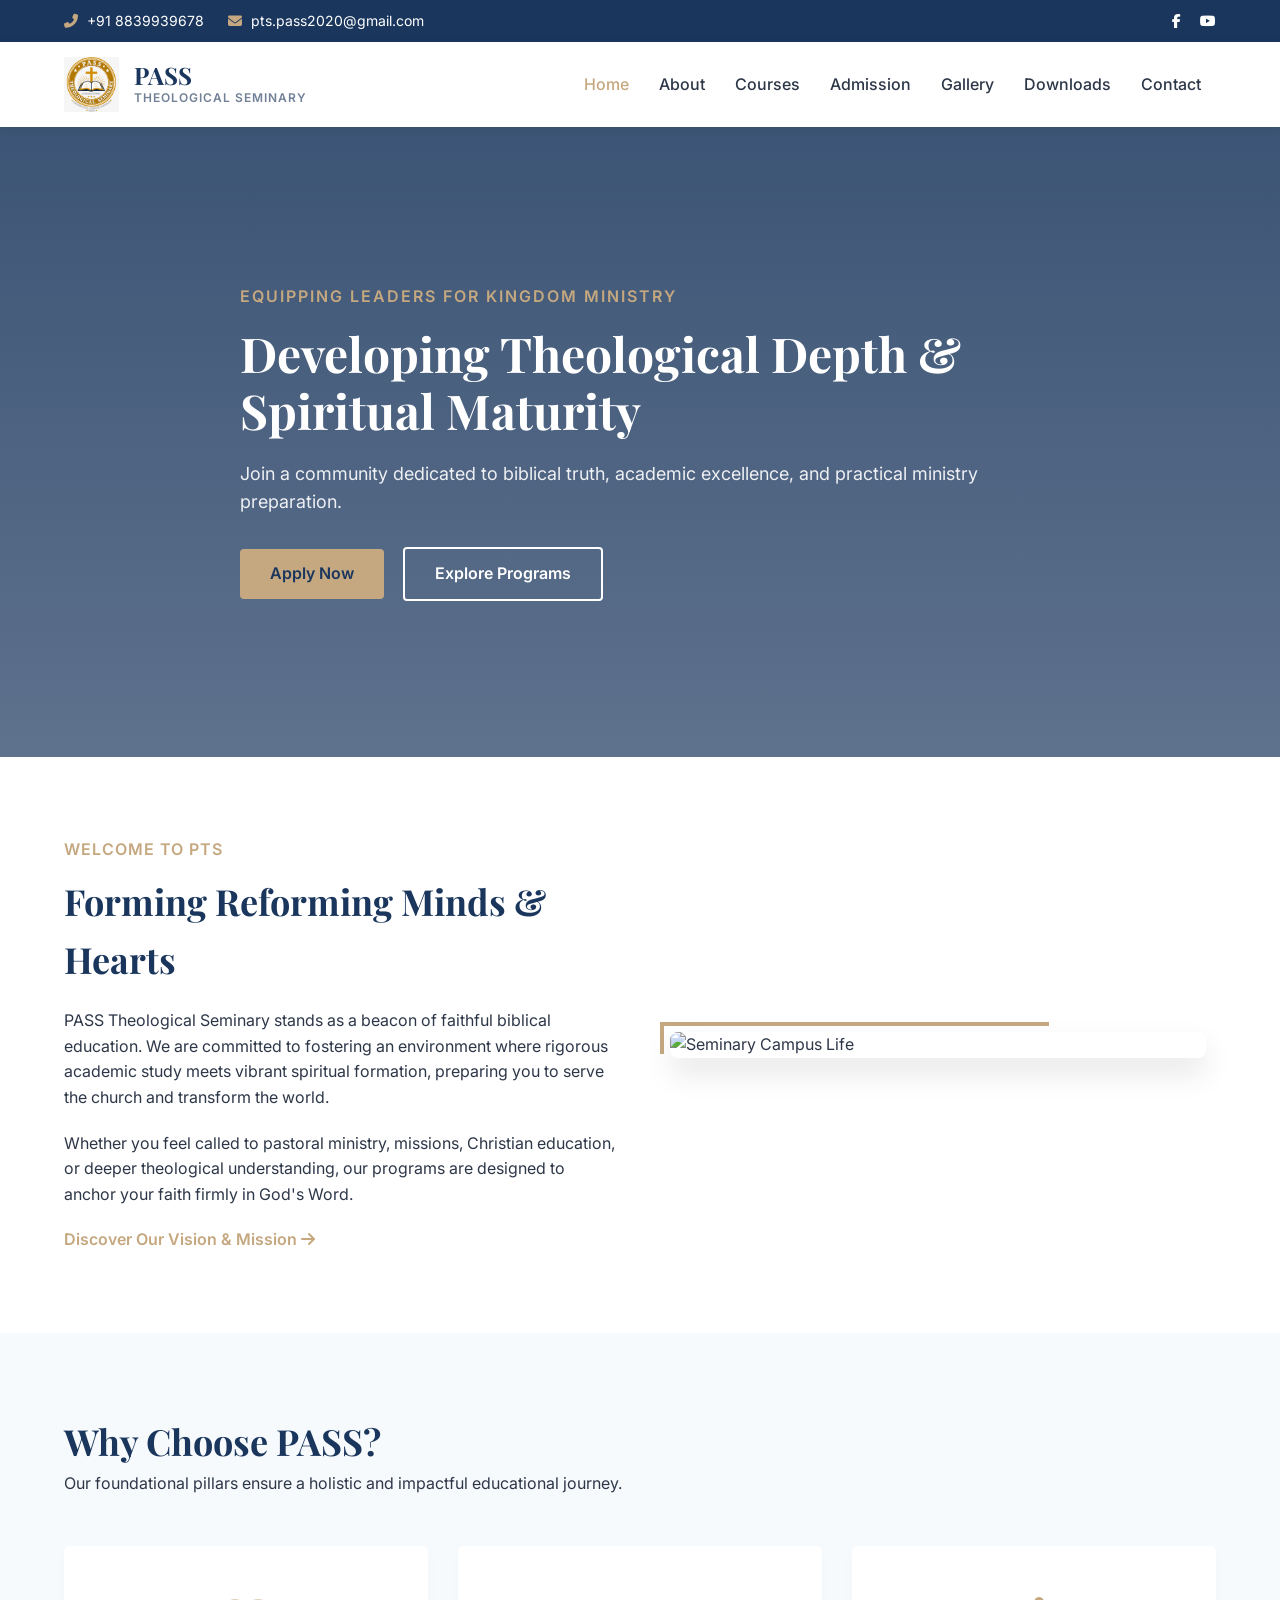
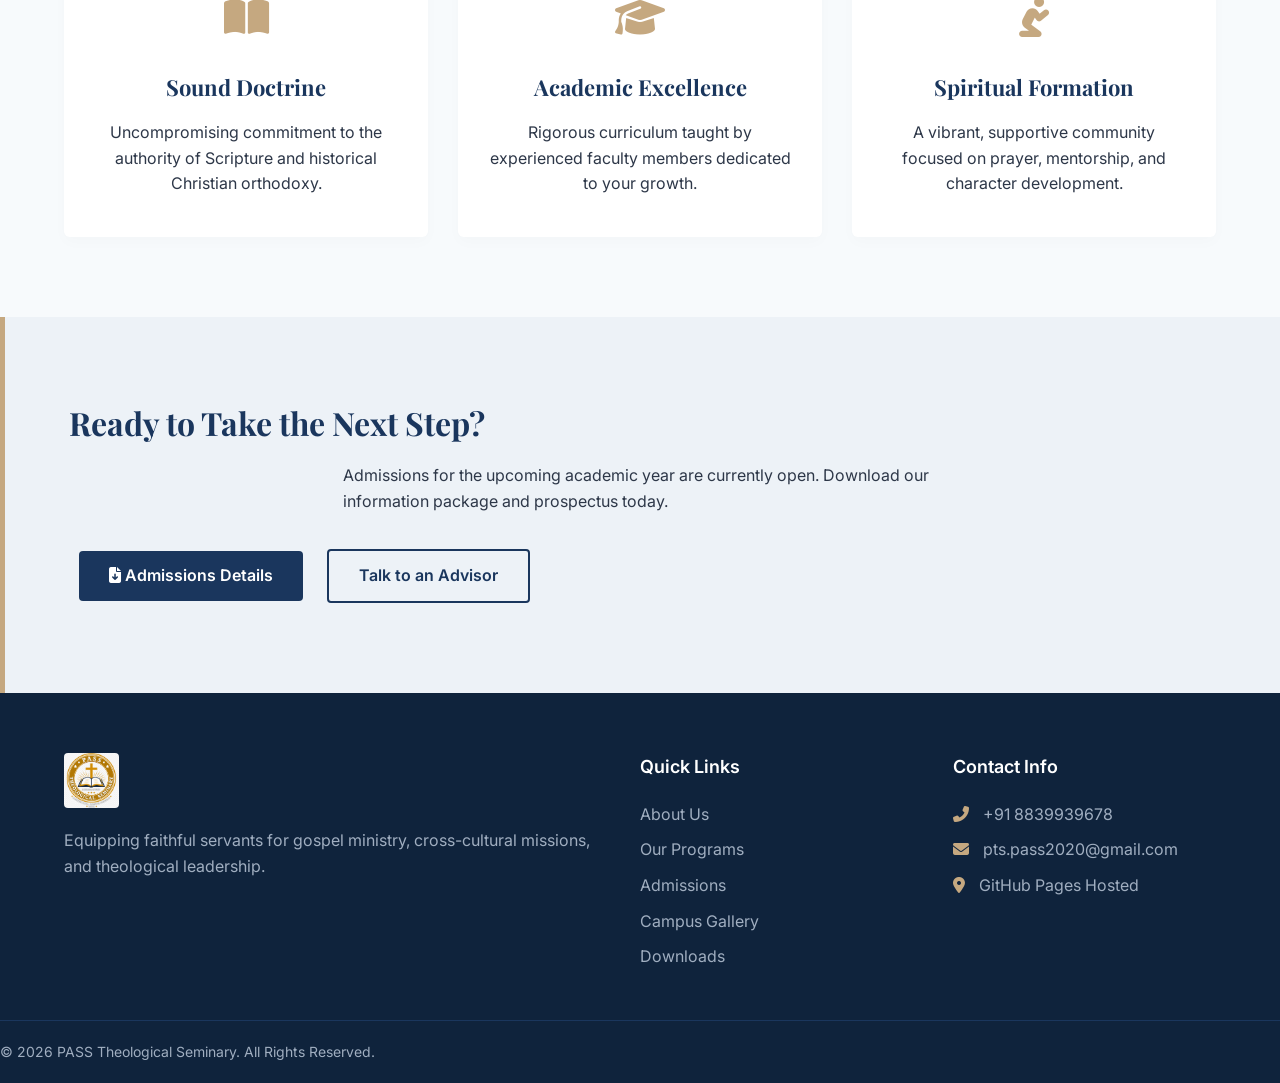
==== commit 29abd447: "Update index.html" ====
--- a/index.html
+++ b/index.html
@@ -148,7 +148,7 @@
             <div class="footer-info">
                 <div class="logo-area light">
                     <!-- Integrated inverted logo for dark background footer -->
-                    <img src="images/logo.png" alt="PASS Logo Light" class="logo-img" style="filter: brightness(0) invert(1);">
+                    <img src="images/logo.png" alt="PASS Logo Light" class="logo-img" style="height: 55px; width: auto; display: block; border-radius: 4px;">
                 </div>
                 <p style="margin-top: 20px;">Equipping faithful servants for gospel ministry, cross-cultural missions, and theological leadership.</p>
             </div>
